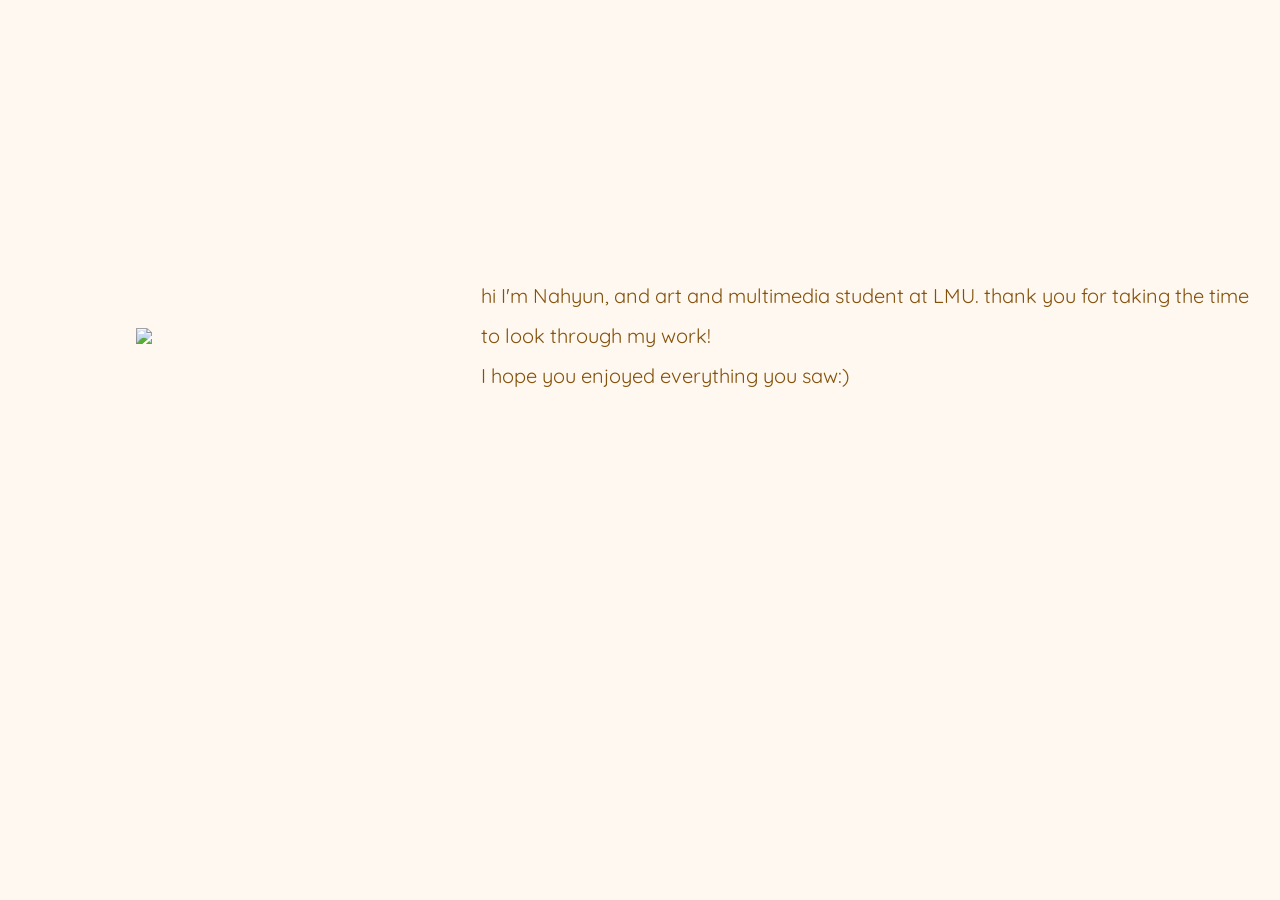
==== about.me.html @ 1d67af56 "fin" ====
<!DOCTYPE html>
<html lang="en">
<head>
    <meta charset="UTF-8">
    <meta name="viewport" content="width=device-width, initial-scale=1.0">
    <title>Document</title>
    <link rel="stylesheet" href="./about.me.css">
</head>
<body>
    <div class="container">
        <img id="me" src="./images/meee.JPG">
        <p id="text"> hi I'm Nahyun, and art and multimedia student at LMU. thank you for taking the time to look through my work! <br> I hope you enjoyed everything you saw:)  </p>
    </div>
</body>
</html>
---- about.me.css ----
body{
    
    background-color: rgb(255, 248, 240);

}

#me{

    width: 400px;
    
}

#text{
    color:rgb(132, 81, 10);
    font-size: 20px;
    text-align;
    font-family: myfont;
    line-height: 2;
    
}

@font-face{
    font-family: myfont;
    src: url(./fonts/Quicksand-VariableFont_wght.ttf)
}

.container {
  display: flex;
  align-items: center; 
  gap: 30px;
  margin-top: 20vw;
  margin-left: 10vw;

}
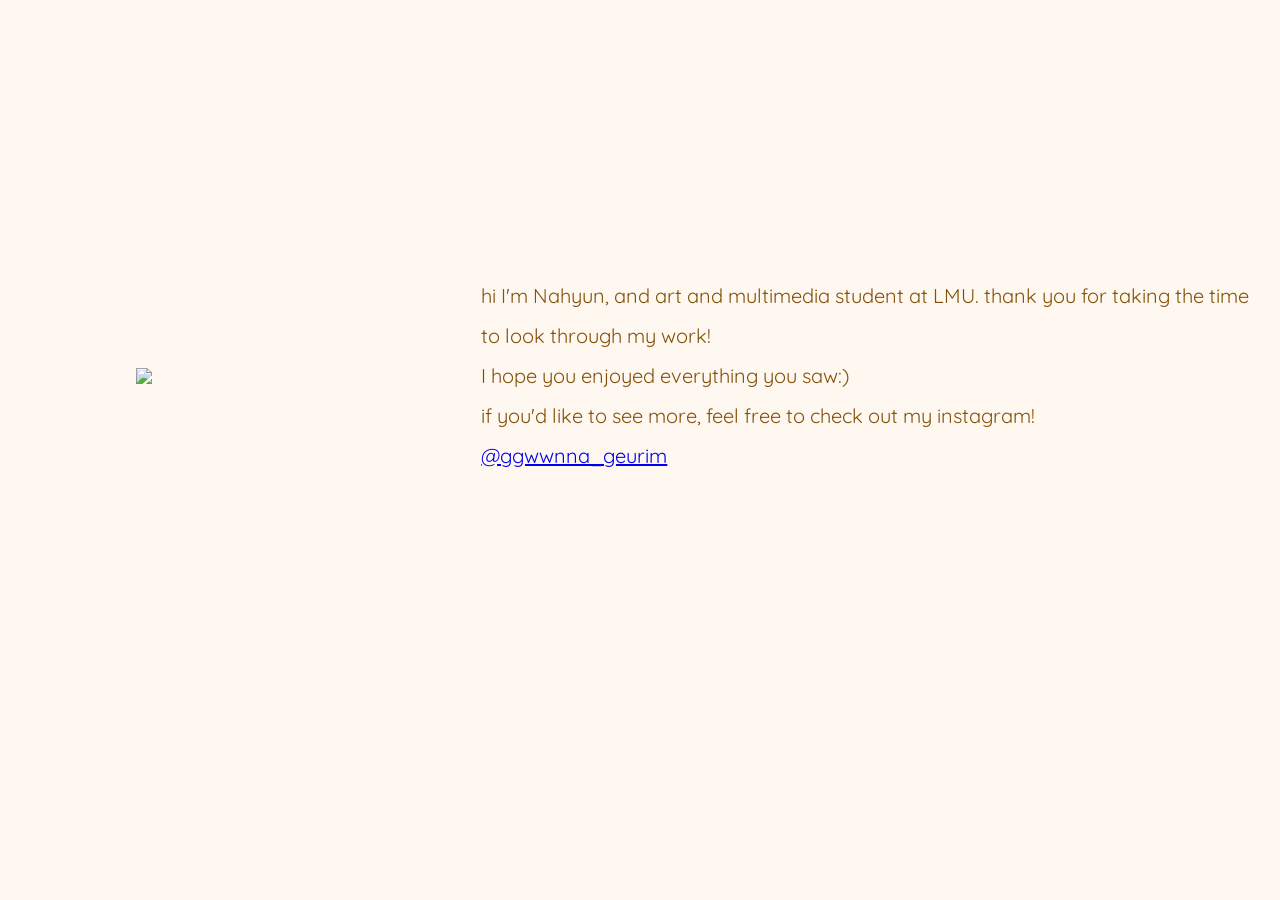
==== commit 65d13cfa: "lol" ====
--- a/about.me.html
+++ b/about.me.html
@@ -9,7 +9,10 @@
 <body>
     <div class="container">
         <img id="me" src="./images/meee.JPG">
-        <p id="text"> hi I'm Nahyun, and art and multimedia student at LMU. thank you for taking the time to look through my work! <br> I hope you enjoyed everything you saw:)  </p>
+        <p id="text"> hi I'm Nahyun, and art and multimedia student at LMU. thank you for taking the time to look through my work! <br> I hope you enjoyed everything you saw:) <br> if you'd like to see more, feel free to check out my instagram! <br>
+            <a href="https://www.instagram.com/ggwwnna_geurim?utm_source=ig_web_button_share_sheet&igsh=ZDNlZDc0MzIxNw==">@ggwwnna_geurim</a>
+            
+            </p>
     </div>
 </body>
 </html>
